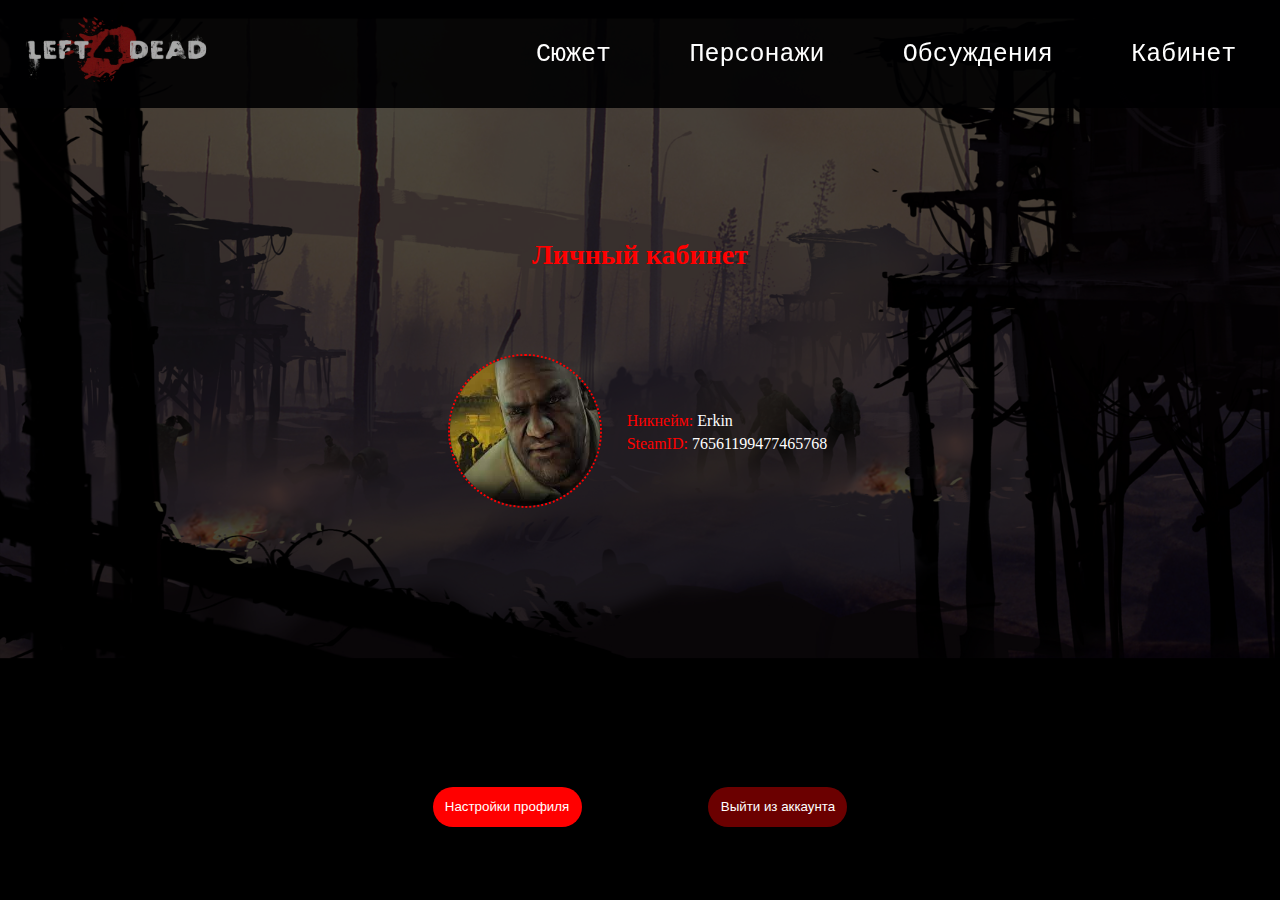
==== forum/cab.html @ aa81372f "Add files via upload" ====
<!DOCTYPE html>
<html lang="en">
<head>
    <meta charset="UTF-8">
    <meta name="viewport" content="width=device-width, initial-scale=1.0">
    <link rel="icon" href="ico.png">
    <link rel="stylesheet" href="index.css">
    <title>Личный кабинет</title>
</head>
<body>
    <div class="header"> 
        <a href="index.html"> <img class="logo" src="logo.png" width="240px" height="100px"> </a>
        <ul class="p1"> <a href="index.html#lore"> Сюжет </a> </ul>
        <ul class="p2"> <a href="index.html#pers"> Персонажи </a> </ul>
        <ul class="p3"> <a href="obs.html"> Обсуждения </a> </ul>
        <ul class="p4"> <a href="cab.html"> Кабинет </a> </ul>
    </div>

    <div class="cabinet"> <font color="white">
        <h1> <font color="red"> Личный кабинет </font> </h1>
        <div class="profile">
            <div class="profile-picture">
                <img src="pfp.png" alt="Фото профиля">
            </div>
            <div class="profile-info">

                <p> <font color="red"> Никнейм: </font> Erkin </p>
                <p> <font color="red"> SteamID: </font>76561199477465768 </p>

            </div>
        </div>
        
        <div class="foot">
            <button class="b1"> Настройки профиля </button>
            <button class="b2"> Выйти из аккаунта </button>
        </div>
        

    </div> </font>

</body>

</html>

<style>

body::after {
    background-image: url(l4d_BG.jpg);
    background-size: cover;
    content: "";
    position: absolute;
    top: -100px;
    left: 0px;
    width: 100%;
    height: 100%;
    opacity: 30%;
    z-index: -1;
    background-repeat: no-repeat;
}

.cabinet {
    padding-top: 220px;
    text-align: center;
}

.cabinet h1 {
    font-size: 28px;
}

.profile {
    padding-top: 5%;
    display: flex;
    justify-content: center;
    align-items: center;
}

.profile-picture {
    margin-right: 20px;
}

.profile-picture img {
    width: 150px;
    height: 150px;
    border-radius: 50%;
    border: dotted red;
    border-width: 2px;
}

.profile-info {
    text-align: left;
}

.profile-info p {
    font-size: 16px;
    margin: 5px;
}

.foot {
    padding: 2%;
    margin-top: 250px;
    background-color: rgb(0, 0, 0);
    text-align: center;
    color: white;
}

.foot .b1 {
    cursor: pointer;
    padding: 1%;
    background-color: red;
    color: white;
    border: none;
    border-radius: 20px;
}

.foot .b1:hover {
    transform: scale(.95);
    transition: .1s;
}

.foot .b2 {
    margin-left: 10%;
    cursor: pointer;
    padding: 1%;
    background-color: rgb(107, 0, 0);
    color: white;
    border: none;
    border-radius: 20px;
}

.foot .b2:hover {
    transform: scale(.95);
    transition: .1s;
}

</style>
---- forum/index.css ----
body {
    margin: 0;
    padding: 0;
    background-color: black;
    background-size: cover;
    overflow-x: hidden;
}

.ban {
    margin-top: 150px;
    width: 100%;
    height: 75%;
}

.header {
    align-items: center;
    background-color: rgba(0, 0, 1, 0.9);
    width: 100%;
    display: flex;
    position: fixed;
    background-size: cover;
}

.p1{
    margin-left: 20%;
}

.p2{
    margin-left: 3%;
}

.p3{
    margin-left: 3%;
}

.p4{
    margin-left: 3%;
}

.header a {
    font-family: 'Courier New', Courier, monospace;
    text-decoration: none;
    color: rgb(255, 255, 255);
    font-size: 25px;
}

.header a:hover {
    color: red;
}

.header ul:hover {
    transition: .3s;
    transform: scale(1.1);
}

.logo:hover {
    transform: scale(.95);
    transition: 2s;
}

.inf {
    text-align: center;
    color: white;
    font-size: 16.1px;
}

strong {
    color: red;
}

.pers1 {
    padding-top: 5%;
    padding-left: 5%;
    color: white;
    text-align: left;
    font-size: 20px;
}

.pers1 h2 {
    color: red;
}

.pers2 {
    margin-top: -270px;
    padding-right: 5%;
    color: white;
    text-align: right;
    font-size: 20px;
}

.pers2 h2 {
    color: red;
}

.pinfo {
    padding-top: 10%;
    color: white;
    font-size: 20px;
    text-align: center;
}

.llore {
    padding-top: 5%;
    text-align: center;
}

.lore {
    padding-top: 1%;
    text-align: center;
    padding-bottom: 10%;
}

footer {
    padding-top: 200px;
    background-color: rgb(21, 21, 21);
    padding: 2%;
    text-align: center;
    color: white;
}

.obf {
    padding-left: 30%;
}
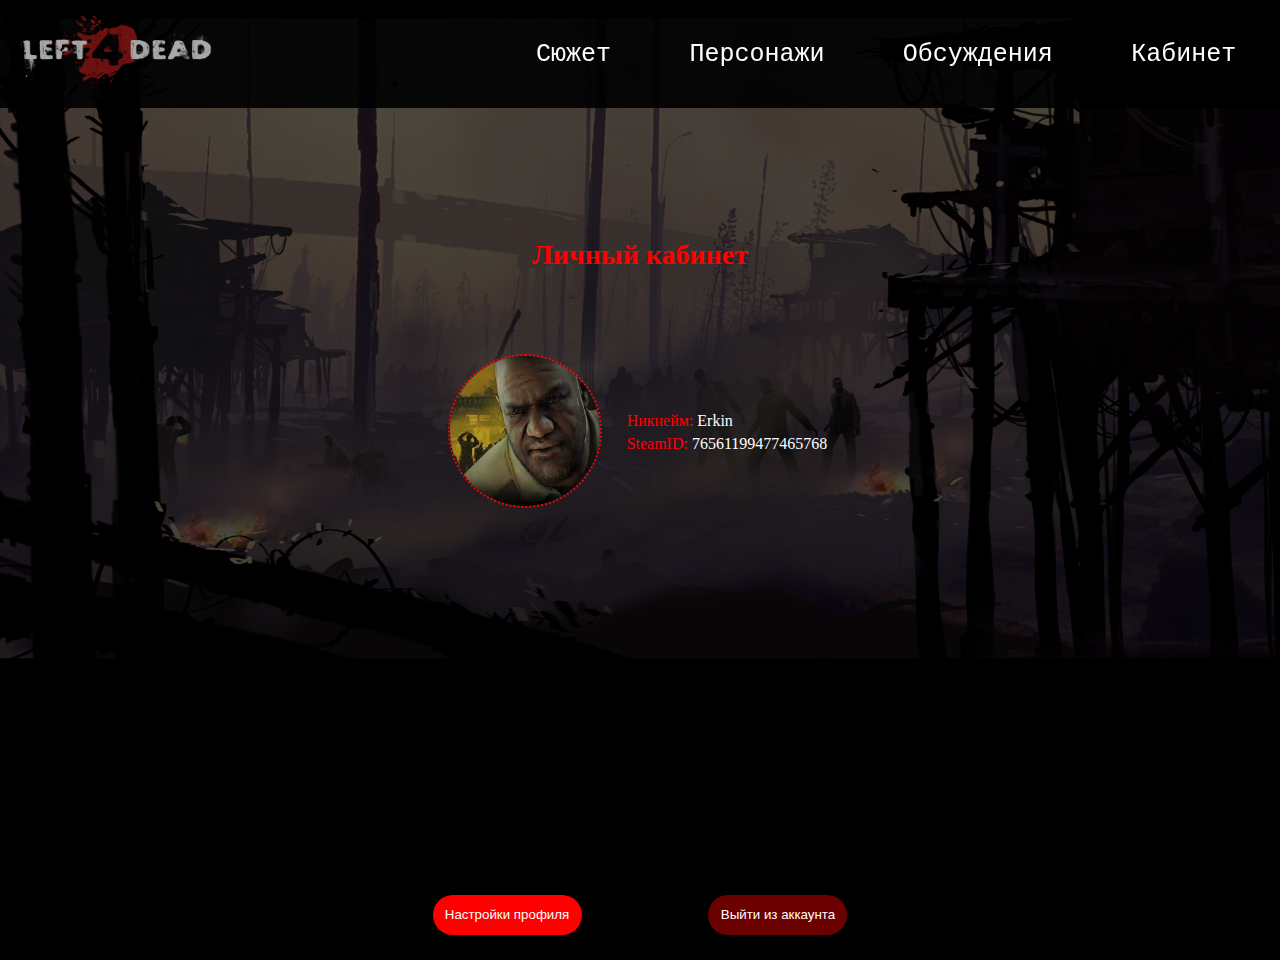
==== commit c3a3b9d7: "Update cab.html" ====
--- a/forum/cab.html
+++ b/forum/cab.html
@@ -29,6 +29,8 @@
 
             </div>
         </div>
+
+<br><br><br><br><br><br>
         
         <div class="foot">
             <button class="b1"> Настройки профиля </button>
@@ -132,4 +134,4 @@
     transition: .1s;
 }
 
-</style>+</style>
